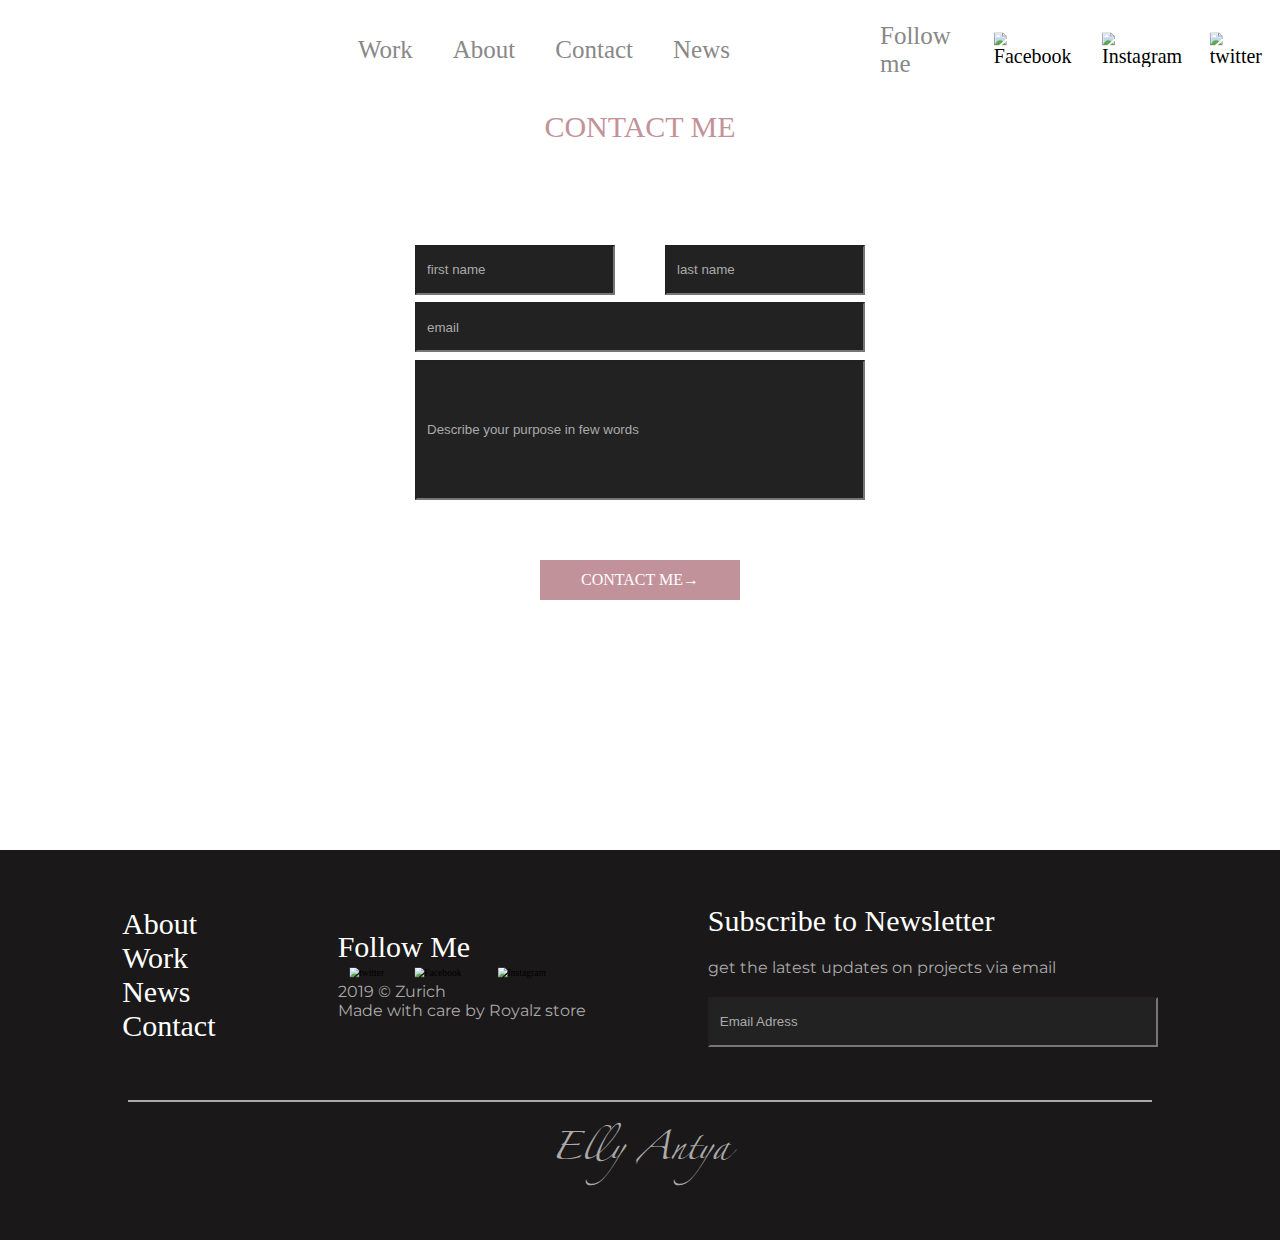
==== contact.html @ a0440e5c "Merge pull request #1 from doso88/patch-1" ====
<!DOCTYPE html>
<html lang="en">
<head>
    <meta charset="UTF-8">
    <meta name="viewport" content="width=device-width, initial-scale=1.0">
    <link rel="stylesheet" href="fonts.css">
    <link rel="stylesheet" href="style.css">
    <title>work</title>
</head>
<body>
    <header>
        <div class="header-wrapper-container">
            <nav>
                <ul class="navigation-box">
                    <a href=""> <li>Work</li> </a>
                    <a href=""> <li>About</li> </a>
                    <a href=""> <li>Contact</li> </a>
                    <a href=""> <li>News</li> </a>
                </ul>
            </nav>
            <div class="icon-box">
                <span>Follow me</span>
                <a href="index.html">
                    <img src="img/fb.png" alt="Facebook" class="icon-image">
                </a>
                <a href="index.html">
                    <img src="img/insta.png" alt="Instagram" class="icon-image">
                </a>
                <a href="index.html">
                    <img src="img/twitter.png" alt="twitter" class="icon-image">
                </a>
            </div>
        </div>
    </header>
    <main>
    <form action="" class="contact-form">
        <div class="contact-me-box">
                <span class="contact-me">CONTACT ME</span>
        </div>
        <div class="name-box">
            <div>
                <input type="text" value="first name" class="name">
            </div>
            <div>
                <input type="text" value="last name" class="name">
            </div>
        </div>
        <div class="email-box">
            <input type="email" value="email" class="email">
        </div>
        <div class="description-box">
            <input type="text" value="Describe your purpose in few words" class="description">
        </div>
        <div class="contact-arrow-box">
            <div class="click">
                <span>CONTACT ME</span>
                <span class="arrow">&#8594;</span>
            </div>
        </div>
    </form>
    <footer>
        <section class="footer-background">
            <nav class="contact-navigation">
                <ul>
                    <li><a href="index.html" class="nav-footer">About</a></li>
                    <li><a href="index.html" class="nav-footer">Work</a></li>
                    <li><a href="index.html" class="nav-footer">News</a></li>
                    <li><a href="contact.html" class="nav-footer">Contact</a></li>
                </ul>
            </nav>
            <div class="contact-follow">
                <span class="follow">Follow Me</span>
                <div class="social-network-icons">
                    <img src="img/twitter.png" alt="twitter" class="contact-icon-image">
                    <img src="img/fb.png" alt="Facebook" class="contact-icon-image">
                    <img src="img/insta.png" alt="Instagram" class="contact-icon-image">
                </div>
                <span class="grey-text">2019 © Zurich</span>
                <span class="grey-text">Made with care by Royalz store</span>
            </div>
            <div class="contact-subscribe">
                <span class="follow">Subscribe to Newsletter</span>
                <span class="grey-text">get the latest updates on projects via email </span>
                <input type="email" value="Email Adress" class="footer-email">
            </div>
        </section>
        <section class="elly">
            <span class="h-line"></span>
            <span class="elly-antya">Elly Antya</span>
        </section>
    </footer>
</body>
</html>
---- fonts.css ----
@font-face {
    font-family: "playfair display";
    src: url(./fonts/PlayfairDisplay-Regular.ttf);
}
@font-face {
    font-family: "Monsterrat";
    src: url(./fonts/Montserrat-VariableFont_wght.ttf);
}
@font-face {
    font-family: "Zapfino";
    src: url(./fonts/Zapfino.ttf);
}
---- style.css ----
*{
    margin: 0;
    padding: 0;
    box-sizing: border-box;
}
li{
    list-style: none;
}
a{
    text-decoration: none;
    color: initial;
}
.header-wrapper-container{
    display: flex;
    flex-direction: row;
    justify-content: flex-end;
    max-width: 1400px;
    max-height: 100px;
    margin: 0 auto;
    font-family: "playfair display";
}
.navigation-box{
    max-width: 600px;
    height: 100px;
    gap: 40px;
    display: flex;
    flex-direction: row;
    justify-content: center;
    align-items: center;
    font-size: 25px;
}
li{
    color: #888888;
}
.icon-box{
    display: flex;
    flex-direction: row;
    justify-content: center;
    align-items: center;
    max-width: 400px;
    max-height: 100px;
    font-size: 25px;
    color: #888888;
    margin-left: 150px;
}
.icon-image{
    scale: 0.8;
}
.page-1{
    width: 100%;
    max-height: 1100px;
    font-family: "playfair display";
}
.page-1-container{
    max-width: 1400px;
    max-height: 1100px;
    margin: 0 auto;
    display: flex;
    flex-direction: column;
    justify-content: center;
}
.page-1-box-1{
    display: flex;
    flex-direction: column;
    justify-content: center;
    align-content: center;
    max-width: 1400px;
    height: 350px;
    background-color: grey;
    color: white;
    gap: 20px;
}
.box-1-span-1{
    font-size: 60px;
    text-align: center;
}
.box-1-span-2{
    font-size: 25px;
    text-align: center;
    word-spacing: 15px;
}
.page-1-wrapper-2{
    max-width: 1400px;
    height: 800px;
    display: flex;
    flex-direction: column;
    justify-content: space-around;
}
.wrapper-child{
    display: flex;
    flex-direction: row;
    justify-content: space-between;
}
.wrapper-2-box{
    width: 670px;
    height: 340px;
    background-color: grey;
    display: flex;
    flex-direction: column;
    justify-content: center;
    align-content: center;
    color: white;
    gap: 20px;
}
#underline{
    scale: 2;
}
.content-section{
  margin-top:140px;
}
.background-block {
  background-color: #222222;
  height: 100vh; 
  position: relative;
  display: flex;
  justify-content: center;
  align-items: center;
}

.logo {
  position: relative;
  margin-bottom:80px;
}

.logo img {
  position: absolute;
  top: 50%;
  left: 50%;
}

.circle {
  width: 204px;
  height: 200px;
  z-index: 1;
  transform: translate(-50%, -50%);
}

.shape1 {
  width: 87px;
  height: 63px;
  z-index: 2;
  transform: translate(-50%, -50%);
}

.heart {
  width: 35px;
  height: 30px;
  z-index: 3;
  margin-top:10px;
  margin-left:18px;
}
.content {
  display: flex;
  flex-direction: column;
  align-items: center;
  justify-content: center;
  text-align: center;
}

.caption1 {
  font-family: "Playfair Display", serif;
  font-size:88px;
  line-height: 104px;
  letter-spacing: -2.2px;
  color:#FFFFFF;
}


.text1 {
  font-family: "Montserrat", sans-serif;
  font-size:28px;
  line-height:48px;
  letter-spacing:0.7px;
  color:#888888;
  margin-top:10px;
}
.contact-button {
  text-align: center;
  font-weight:600;
  font-family: "Montserrat", sans-serif;
  font-size:24px;
  line-height:30px;
  letter-spacing: 2.4px;
  position: relative;;
  width:350px;
  height:100px;
  margin-top:20px;
  background-color: #D69991;
  color: white;
  border: none;
  font-size: 16px;
  cursor: pointer;
  transition: background-color 0.3s ease;
}
.arrows{
  position:absolute;
  top:91%;
  left:56%;
}
.contact-button:hover {
  background-color: #B0776D;
}
.background-block2 {
  background-color: #222222;
  height: 100vh;
  display: flex;
  justify-content: center;
  align-items: center;
  overflow: hidden;
  position: relative; 
}

.blocks {
  display: flex;
  justify-content: center;
}

.container {
  display: flex;
  flex-wrap: nowrap;
  overflow: hidden; 
  position: relative; 
}

.block {
  width: 300px; 
  height: 300px; 
  background-color: #AAAAAA;
}

.lowered {
  margin-top:25px;
  background-color: #BBBBBB;
}

.white-block {
  display: flex;
  justify-content: center;
  align-items: center;
  position: absolute;
  background-color:#FFFFFF;
  top: 50%; 
  left: 45%; 
  width:200px;
  height:50px;
  font-family: "Playfair Display", serif;
  font-style: italic;
  font-size:22px;
  line-height:90px;
  color: #222222;
}
.background-block3 {
  background-color: #222222;
  height: 100vh;
  overflow: hidden;
  position: relative; 
}
/*contact page styles*/
.contact-form{
  width: 450px;
  height: 500px;
  display: flex;
  flex-direction: column;
  justify-content: center;
  align-items: center;
  margin: auto;
  background-color: white;
}
input{
  padding-left: 10px;
  color: #AAAAAA;
}
.contact-me-box{
  height: 150px;
  font-size: 30px;
  color: rgb(194, 146, 154);
  padding-top: 10px;
}
.contact-me{
  margin-top: 10px;
  font-family: "playfair display";
}
.name-box{
  display: flex;
  justify-content: space-between;
  height: 60px;
  width: 450px;
}
.name{
  width: 200px;
  height: 50px;
  background-color: #222222;
}
.email-box{
  height: 60px;
  width: 450px;
}
.email{
  width: 450px;
  height: 50px;
  background-color: #222222;
}
.description-box{
  width: 450px;
  height: 150px;
}
.description{
  width: 450px;
  height: 140px;
  background-color: #222222;
}
.contact-arrow-box{
  height: 100px;
  justify-content: center;
  align-content:flex-end
}
.click{
  height: 40px;
  width: 200px;
  background-color: rgb(194, 146, 154);
  color: white;
  display: flex;
  justify-content: center;
  align-items: center;
}
/*contact page foote*/
.footer-background{
  margin-top: 250px;
  background-color: rgb(26, 24, 24);
  display: flex;
  flex: 1 1 2;
  justify-content: space-evenly;
  align-items: center;
  height: 250px;
}
.contact-navigation{
  font-size: 30px;
  display: flex;
  flex-direction: column;
}
.contact-follow{
  display: flex;
  flex-direction: column;
}
.nav-footer{
  color: #FFFFFF;
  font-family: "playfair display";
  margin-bottom: 20px;
}
.follow{
  font-size: 30px;
  color: white;
}
.contact-icon-image{
  scale: 0.6;
}
.contact-subscribe{
  display: flex;
  flex-direction: column;
  gap: 20px;
}
.footer-email{
  background-color: #222222;
  height: 50px;
  width: 450px;
}
.grey-text{
  color: #AAAAAA;
  font-family: "Monsterrat";
}
.elly{
  height: 140px;
  background-color: rgb(26, 24, 24);
  display: flex;
  flex-direction: column;
  align-items: center;
}
.h-line{
  height: 2px;
  width: 80%;
  background-color: #AAAAAA;
}
.elly-antya{
  margin-top: 10px;
  font-size: 25px;
  font-family: "Zapfino";
  color: #AAAAAA;
}
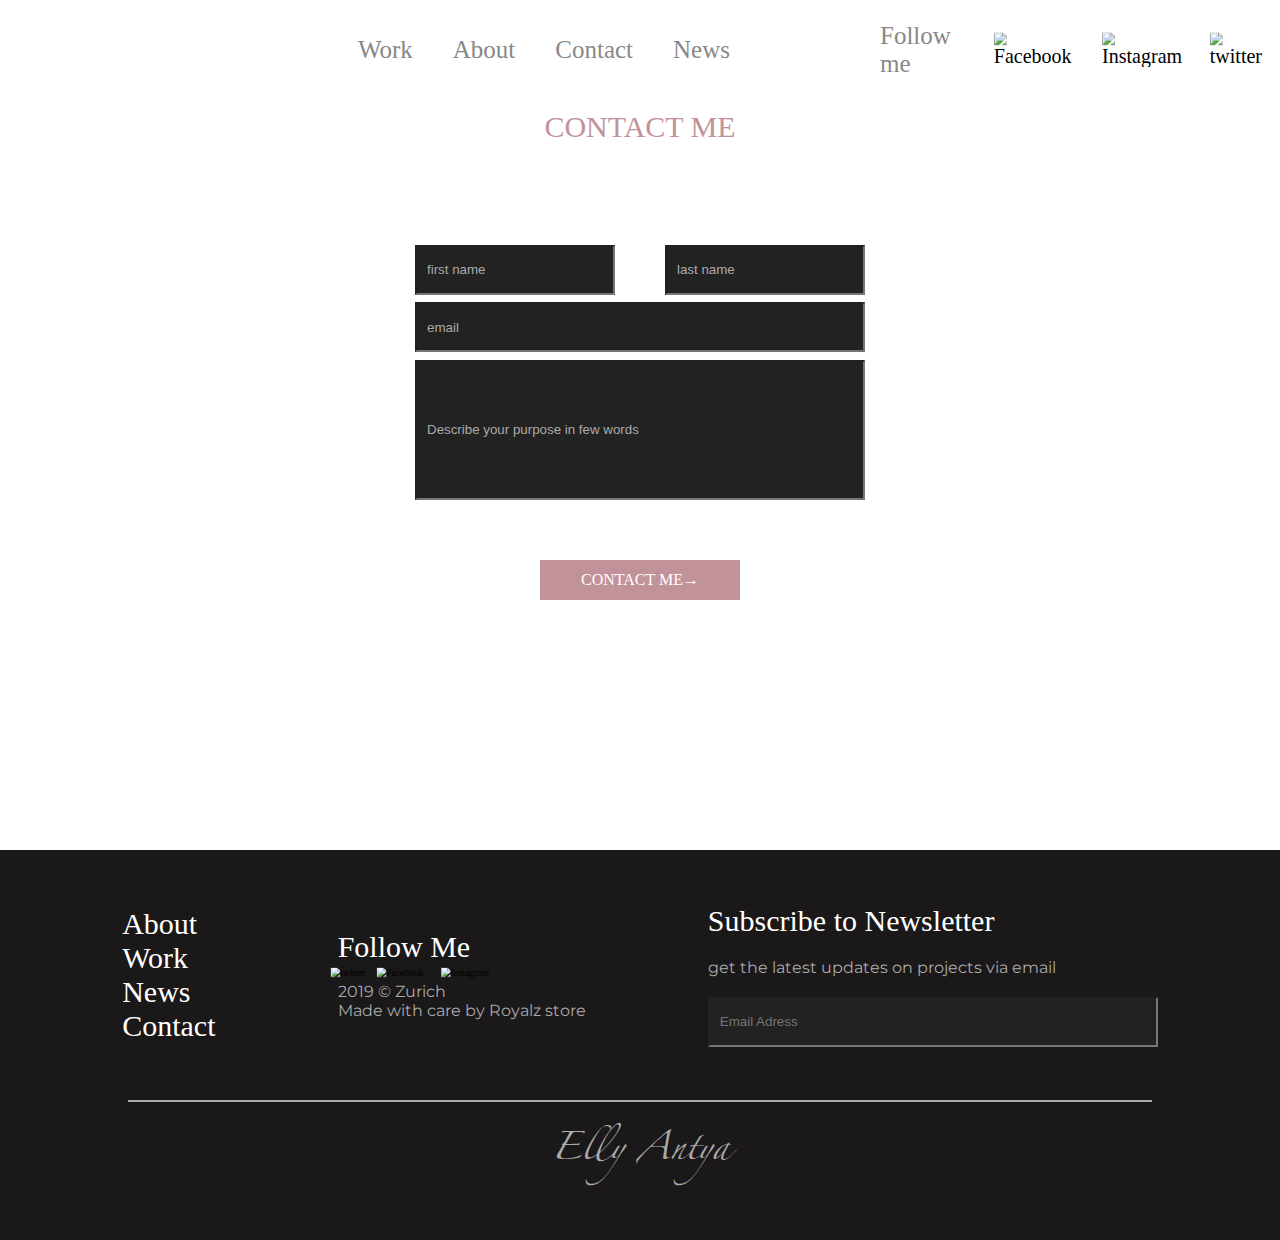
==== commit 0f70eb1a: "Fixed links for each Html" ====
--- a/contact.html
+++ b/contact.html
@@ -12,10 +12,10 @@
         <div class="header-wrapper-container">
             <nav>
                 <ul class="navigation-box">
-                    <a href=""> <li>Work</li> </a>
-                    <a href=""> <li>About</li> </a>
-                    <a href=""> <li>Contact</li> </a>
-                    <a href=""> <li>News</li> </a>
+                    <a href="index.html"> <li>Work</li> </a>
+                    <a href="page2.html"> <li>About</li> </a>
+                    <a href="contact.html"> <li>Contact</li> </a>
+                    <a href="index.html"> <li>News</li> </a>
                 </ul>
             </nav>
             <div class="icon-box">
@@ -62,7 +62,7 @@
         <section class="footer-background">
             <nav class="contact-navigation">
                 <ul>
-                    <li><a href="index.html" class="nav-footer">About</a></li>
+                    <li><a href="page2.html" class="nav-footer">About</a></li>
                     <li><a href="index.html" class="nav-footer">Work</a></li>
                     <li><a href="index.html" class="nav-footer">News</a></li>
                     <li><a href="contact.html" class="nav-footer">Contact</a></li>
@@ -81,7 +81,7 @@
             <div class="contact-subscribe">
                 <span class="follow">Subscribe to Newsletter</span>
                 <span class="grey-text">get the latest updates on projects via email </span>
-                <input type="email" value="Email Adress" class="footer-email">
+                <input type="email" placeholder="Email Adress" class="footer-email">
             </div>
         </section>
         <section class="elly">
--- a/style.css
+++ b/style.css
@@ -47,11 +47,11 @@
     scale: 0.8;
 }
 .page-1{
-    width: 100%;
     max-height: 1100px;
     font-family: "playfair display";
 }
 .page-1-container{
+  overflow-x: hidden;
     max-width: 1400px;
     max-height: 1100px;
     margin: 0 auto;
@@ -108,9 +108,10 @@
 .content-section{
   margin-top:140px;
 }
+.background-color{
+  background-color: #222222;
+}
 .background-block {
-  background-color: #222222;
-  height: 100vh; 
   position: relative;
   display: flex;
   justify-content: center;
@@ -181,7 +182,7 @@
   font-size:24px;
   line-height:30px;
   letter-spacing: 2.4px;
-  position: relative;;
+  position: relative;
   width:350px;
   height:100px;
   margin-top:20px;
@@ -193,16 +194,14 @@
   transition: background-color 0.3s ease;
 }
 .arrows{
-  position:absolute;
-  top:91%;
-  left:56%;
+  margin-top:-50px;
+  margin-left:240px;
+  transform: translate(-50%, -50%); 
 }
 .contact-button:hover {
   background-color: #B0776D;
 }
 .background-block2 {
-  background-color: #222222;
-  height: 100vh;
   display: flex;
   justify-content: center;
   align-items: center;
@@ -213,9 +212,10 @@
 .blocks {
   display: flex;
   justify-content: center;
-}
-
-.container {
+  margin-top:200px;
+}
+
+.container-1 {
   display: flex;
   flex-wrap: nowrap;
   overflow: hidden; 
@@ -249,12 +249,6 @@
   line-height:90px;
   color: #222222;
 }
-.background-block3 {
-  background-color: #222222;
-  height: 100vh;
-  overflow: hidden;
-  position: relative; 
-}
 /*contact page styles*/
 .contact-form{
   width: 450px;
@@ -264,7 +258,7 @@
   justify-content: center;
   align-items: center;
   margin: auto;
-  background-color: white;
+  background-color:#FFFFFF;
 }
 input{
   padding-left: 10px;
@@ -323,7 +317,7 @@
   justify-content: center;
   align-items: center;
 }
-/*contact page foote*/
+/*contact page footer*/
 .footer-background{
   margin-top: 250px;
   background-color: rgb(26, 24, 24);
@@ -353,6 +347,7 @@
 }
 .contact-icon-image{
   scale: 0.6;
+  margin-left:-19px;
 }
 .contact-subscribe{
   display: flex;
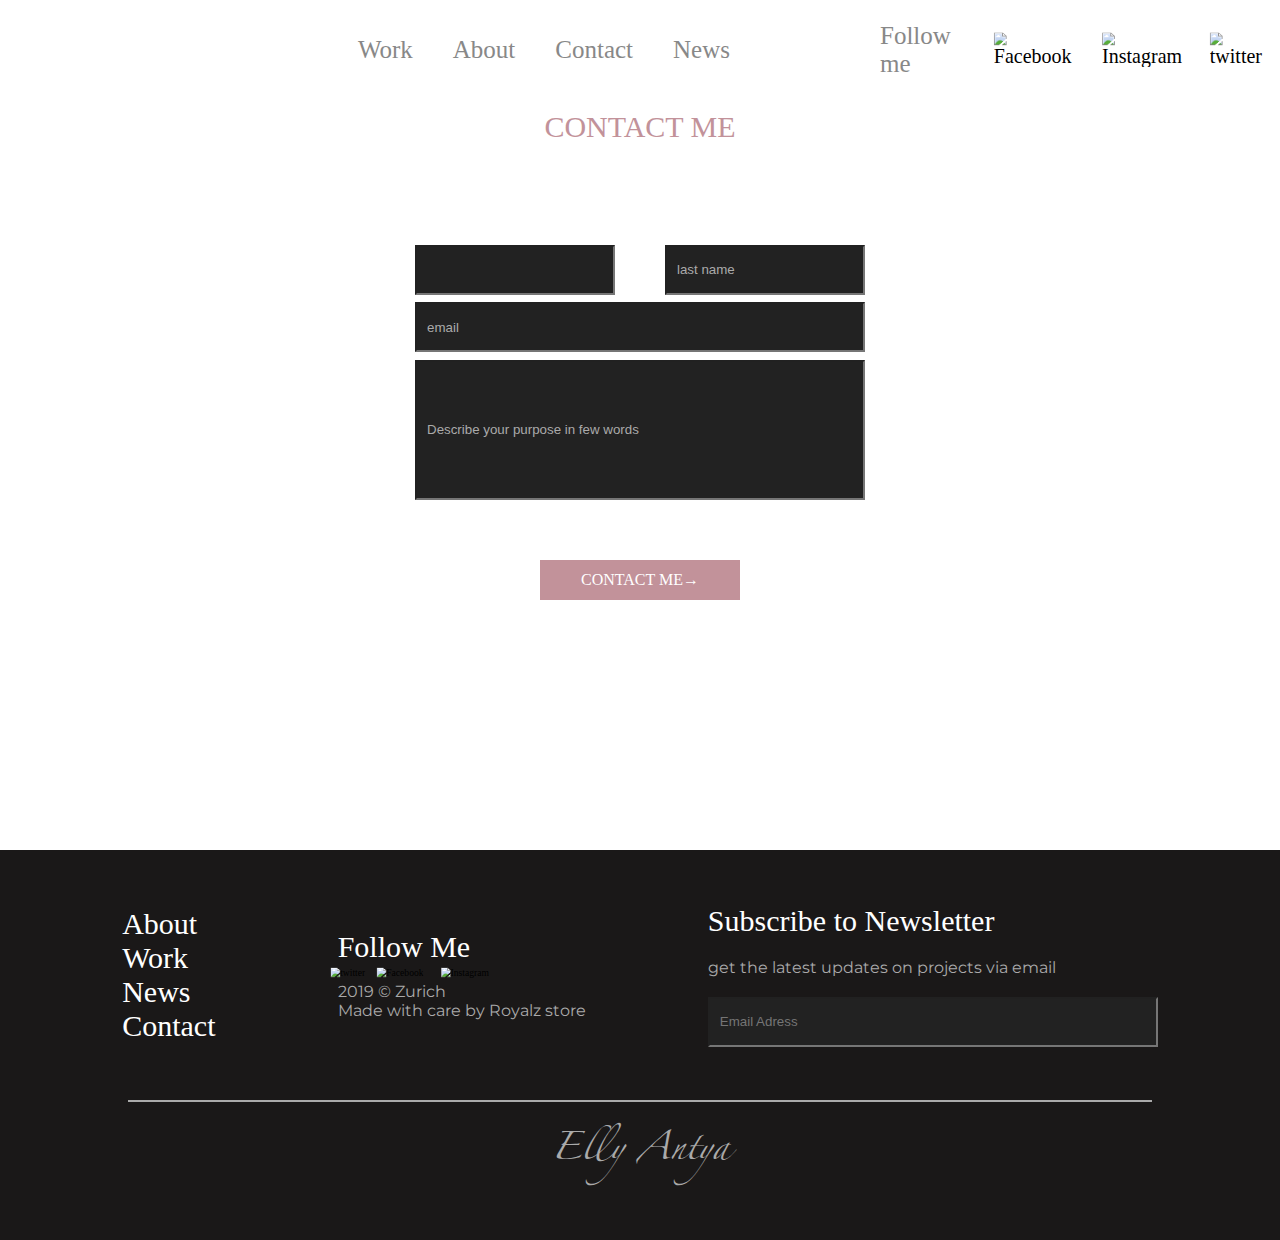
==== commit 02f3df6a: "Update contact.html" ====
--- a/contact.html
+++ b/contact.html
@@ -39,7 +39,7 @@
         </div>
         <div class="name-box">
             <div>
-                <input type="text" value="first name" class="name">
+                <input type="text" placeholer="first name" class="name">
             </div>
             <div>
                 <input type="text" value="last name" class="name">
@@ -90,4 +90,4 @@
         </section>
     </footer>
 </body>
-</html>+</html>
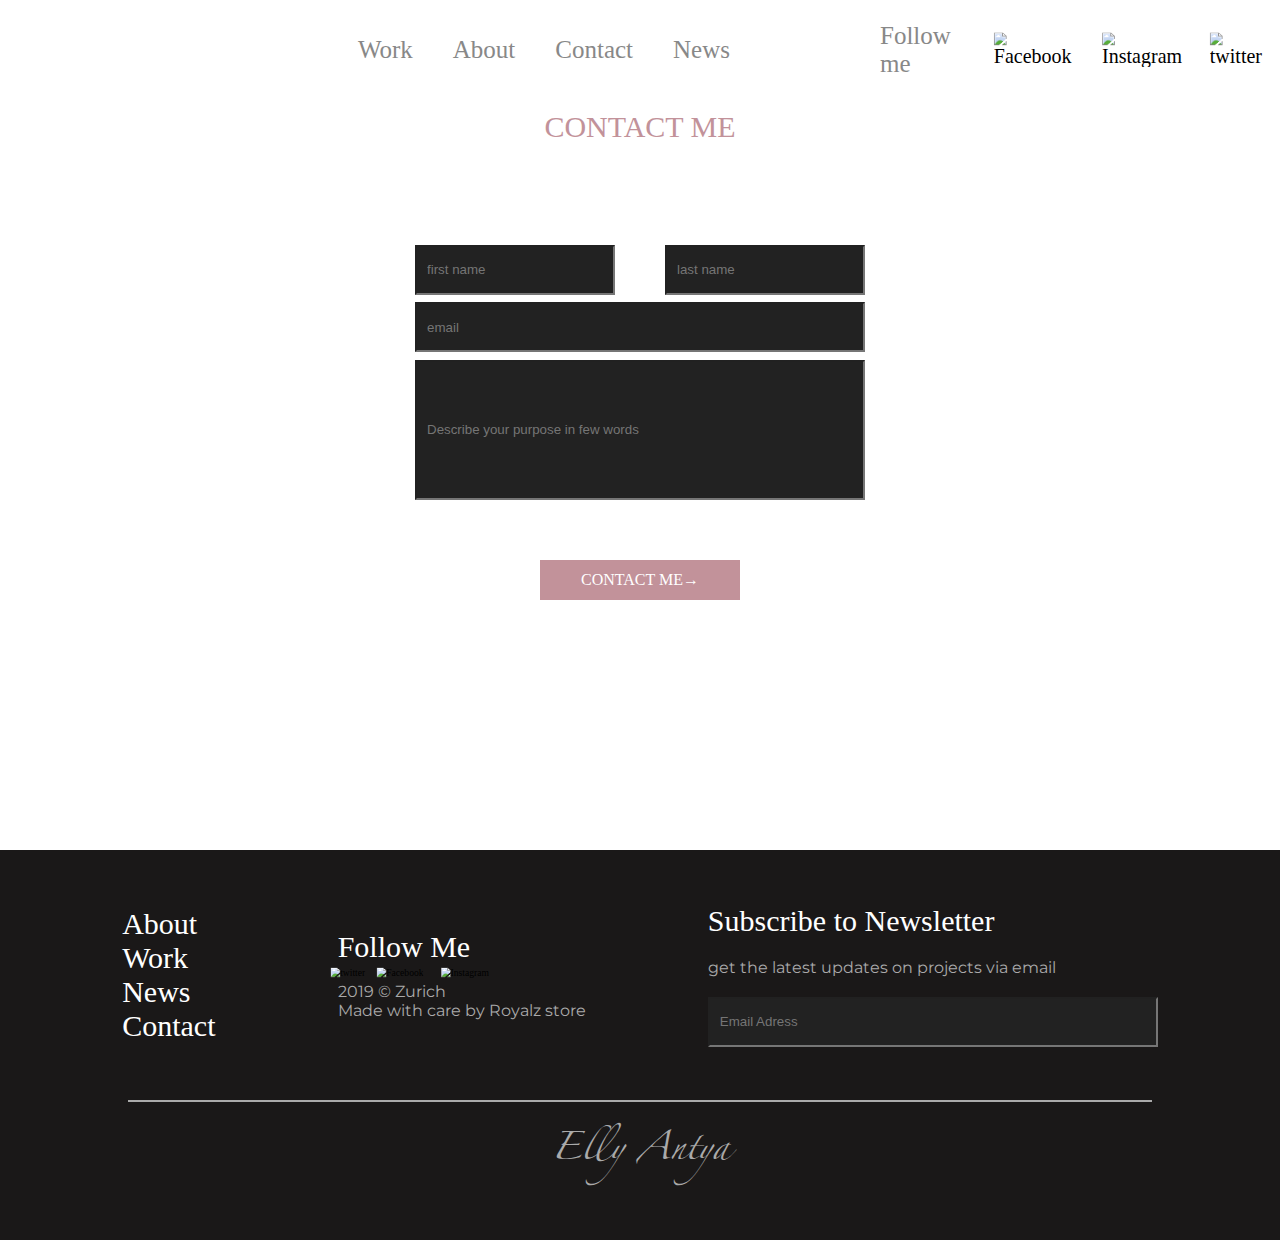
==== commit 41d838de: "fix placeholder bug" ====
--- a/contact.html
+++ b/contact.html
@@ -39,17 +39,17 @@
         </div>
         <div class="name-box">
             <div>
-                <input type="text" placeholer="first name" class="name">
+                <input type="text" placeholder="first name" class="name">
             </div>
             <div>
-                <input type="text" value="last name" class="name">
+                <input type="text" placeholder="last name" class="name">
             </div>
         </div>
         <div class="email-box">
-            <input type="email" value="email" class="email">
+            <input type="email" placeholder="email" class="email">
         </div>
         <div class="description-box">
-            <input type="text" value="Describe your purpose in few words" class="description">
+            <input type="text" placeholder="Describe your purpose in few words" class="description">
         </div>
         <div class="contact-arrow-box">
             <div class="click">
